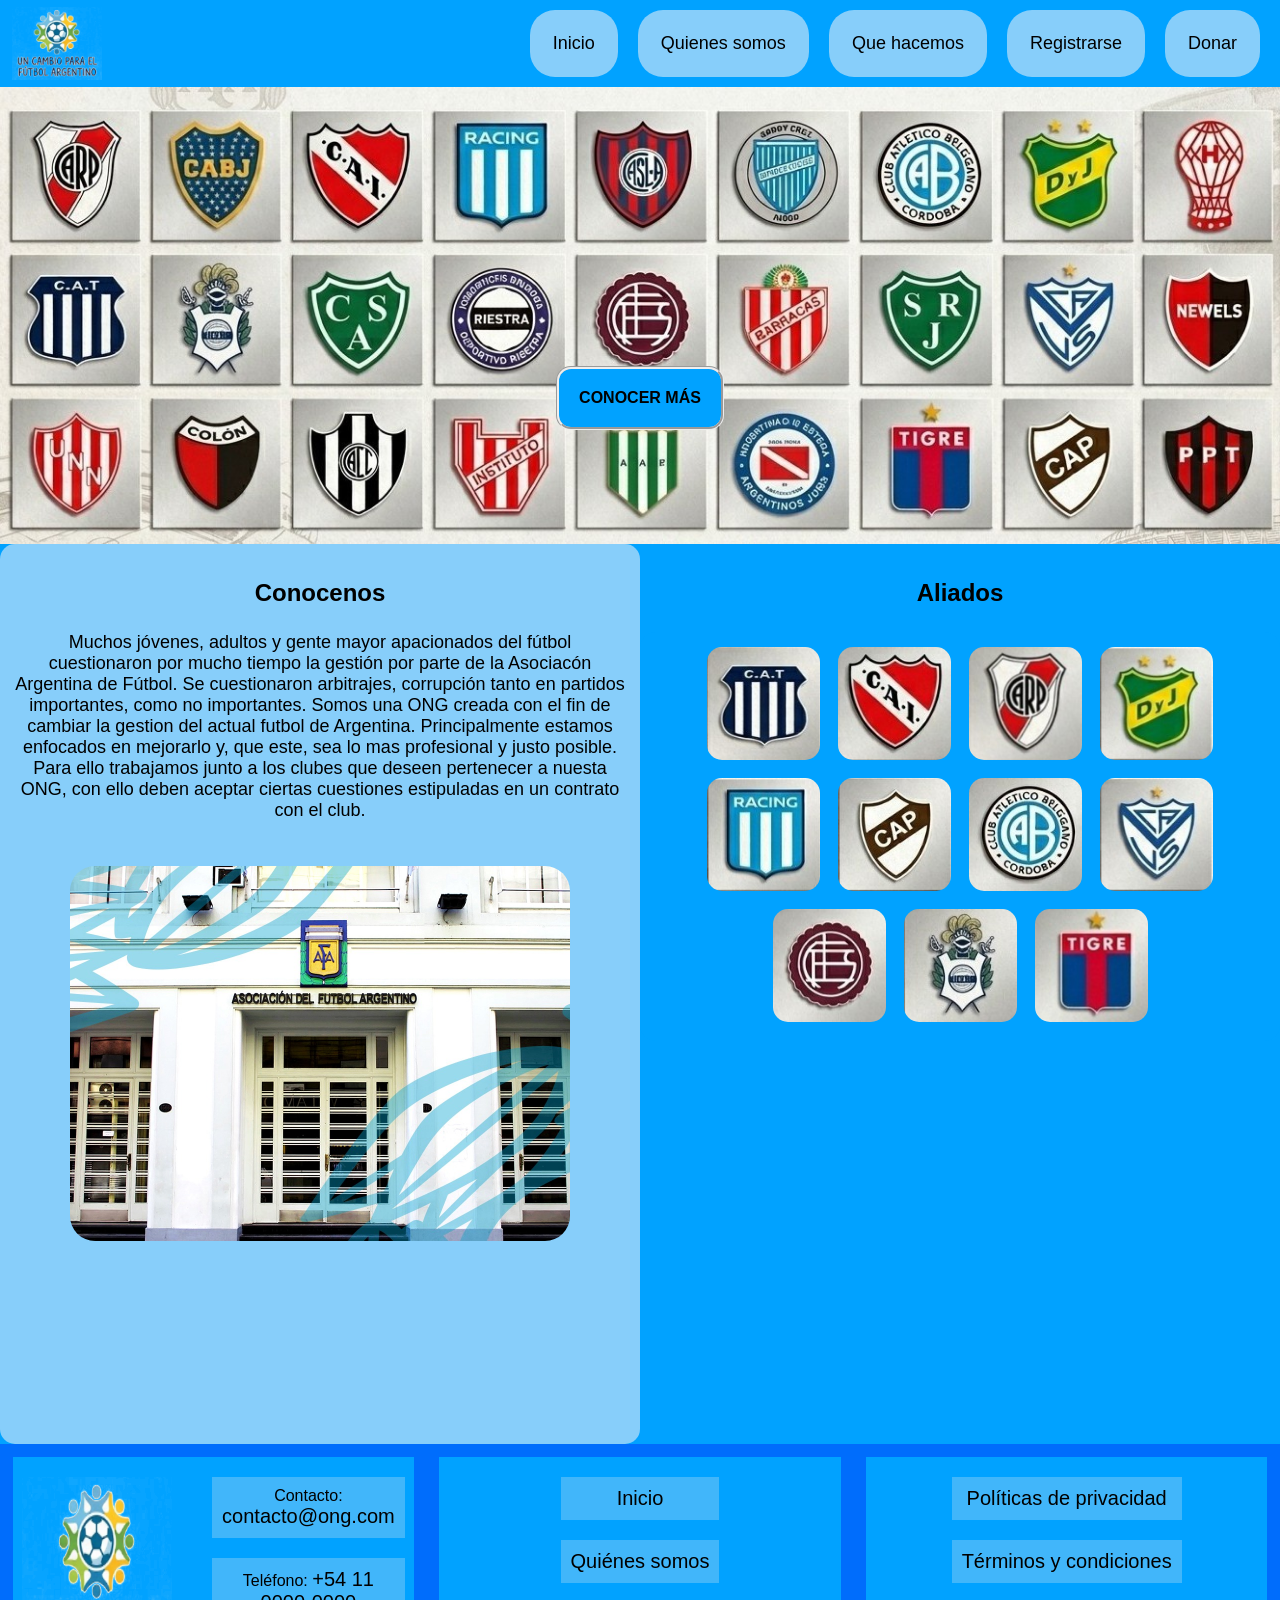
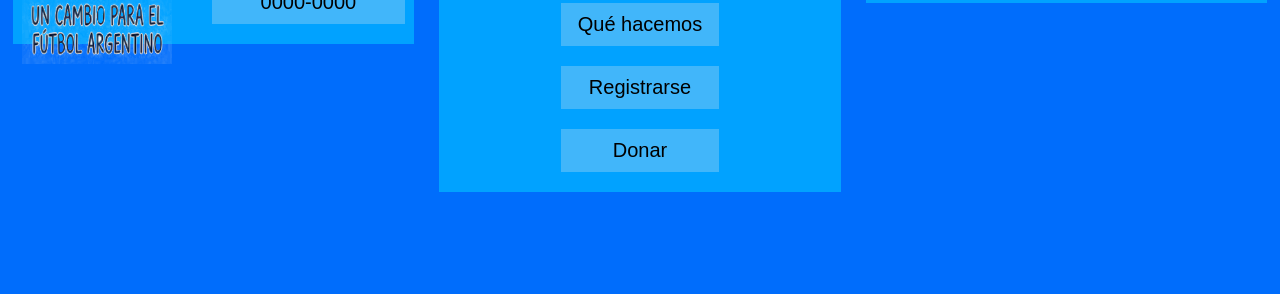
==== index.html @ bb944db1 "subida" ====
<!DOCTYPE html>
<html lang="en">
<head>
    <meta charset="UTF-8">
    <meta name="viewport" content="width=device-width, initial-scale=1.0">
    <title>Un Cambio Para El Fútbol Argentino - ONG</title>
    <link rel="stylesheet" href="styles.css">
</head>
<body style="background-color: white;">
    <center>
        <header id="barraEnlaces">
            <nav>
                <ul id="flexNav">
                    <img src="imagenes/logo.png" alt="" ><a href="index.html"></a>
                    <li><a href="index.html" class="link">Inicio</a></li>
                    <li><a href="quieneSomos.html" class="link">Quienes somos</a></li>
                    <li><a href="queHacemos.html" class="link">Que hacemos </a></li>
                    <form><li><a onclick="abrirRegistrarse()" class="link">Registrarse</a></li></form>
                    <form><li><a onclick="abrirModal()" class="link">Donar</a></li></form>
                    <button type="button" onclick="flexToggle()" aria-label="Abrir o cerrar menú" aria-expanded="false">☰</button>
                </ul>
            </nav>
        </header>
    <main>
        <section id="hero">
            <img src="imagenes/banner.jpg" alt="banner imagen">
            <a href="#conocenos"><b>CONOCER MÁS</b></a>
        </section>
        <section id="conocenos">
            <div id="conocenos-texto">
                <h1>Conocenos</h1>
                <div>
                    <p>
                        Muchos jóvenes, adultos y gente mayor apacionados del fútbol cuestionaron por
                        mucho tiempo la gestión por parte de la Asociacón Argentina de Fútbol.
                        Se cuestionaron arbitrajes, corrupción tanto en partidos importantes, como no importantes.
                        Somos una ONG creada con el fin de cambiar la gestion del actual 
                        futbol de Argentina. Principalmente estamos enfocados en mejorarlo 
                        y, que este, sea lo mas profesional y justo posible. Para ello
                        trabajamos junto a los clubes que deseen pertenecer a nuesta ONG, con ello
                        deben aceptar ciertas cuestiones estipuladas en un contrato con el club.
                    </p>
                    <img src="imagenes/afa-frente.jpeg" alt="">
                </div>
            </div>
            <center>
                <div id="conocenos-imagen">
                    <h1>Aliados</h1>
                    <div alt="div equipos">
                        <img id="conocenos-imagen" style="width: 113px;" src="imagenes/equipos-aliados/cat.jpg" alt="Imagen de conocenos 1">
                        <img id="conocenos-imagen" style="width: 113px;" src="imagenes/equipos-aliados/cai.jpg" alt="Imagen de conocenos 2">
                        <img id="conocenos-imagen" style="width: 113px;" src="imagenes/equipos-aliados/carp.jpg" alt="Imagen de conocenos 3">
                        <img id="conocenos-imagen" style="width: 113px;" src="imagenes/equipos-aliados/dyj.jpg" alt="Imagen de conocenos 4">
                        <img id="conocenos-imagen" style="width: 113px;" src="imagenes/equipos-aliados/racing.jpg" alt="Imagen de conocenos 5">
                        <img id="conocenos-imagen" style="width: 113px;" src="imagenes/equipos-aliados/cap.jpg" alt="Imagen de conocenos 6">
                        <img id="conocenos-imagen" style="width: 113px;" src="imagenes/equipos-aliados/cab.jpg" alt="Imagen de conocenos 7">
                        <img id="conocenos-imagen" style="width: 113px;" src="imagenes/equipos-aliados/cavs.jpg" alt="Imagen de conocenos 8">
                        <img id="conocenos-imagen" style="width: 113px;" src="imagenes/equipos-aliados/cal.jpg" alt="Imagen de conocenos 9">
                        <img id="conocenos-imagen" style="width: 113px;" src="imagenes/equipos-aliados/cagyelp.jpg" alt="Imagen de conocenos 10">
                        <img id="conocenos-imagen" style="width: 113px;" src="imagenes/equipos-aliados/cati.jpg" alt="Imagen de conocenos 11">
                    </div>
                </div>
            </center>
        </section>
    </main>
    </center>
    
    <footer>
        <div class="footerInfo">
            <img src="imagenes/logo.png" alt="Logo de Un cambio al Fútbol Argentino">

            <ul>
                <li>
                    <span>Contacto:</span>
                    <a href="mailto:contacto@ong.com">contacto@ong.com</a>
                </li>
                <li>
                    <span>Teléfono:</span>
                    <a href="tel:+541100000000">+54 11 0000-0000</a>
                </li>
            </ul>
        </div>

        <div class="footerNav">
            <nav aria-label="Navegación del pie de página">
                <ul id="flexNav">
                    <li><a href="index.html" class="link">Inicio</a></li>
                    <li><a href="quieneSomos.html" class="link">Quiénes somos</a></li>
                    <li><a href="queHacemos.html" class="link">Qué hacemos</a></li>
                    <li><a href="#" onclick="abrirRegistrarse(); return false;" class="link">Registrarse</a></li>
                    <li><a href="#" onclick="abrirModal(); return false;" class="link">Donar</a></li>
                </ul>
            </nav>
        </div>

        <div class="footerLegal">
            <ul>
                <li><a href="#">Políticas de privacidad</a></li>
                <li><a href="#">Términos y condiciones</a></li>
            </ul>
        </div>
    </footer>
    <script src="script.js"></script>
</body>
</html>
---- styles.css ----
* {
    margin: 0;
    padding: 0;
    box-sizing: border-box;
}
/* Barra de navegación */
footer{
    background-color: rgb(0, 109, 252);
    display: flex;
    flex-direction: row;
    width: 100%;
    height: 50vh;
    font-family: "Inter", sans-serif;
}
footer div{
    margin: 1%;
    width: 33%;
    background-color: rgb(1, 162, 255);
    text-align: center;
}
footer img{
    position: relative;
    left: 0px;
    margin: 5%;
    width: 150px;
}
footer div ul li{
    list-style-type: none;
    cursor: pointer;
    margin: 20px;
    text-decoration: none;
    background-color: rgb(65, 182, 250);
    padding: 10px;
}
footer nav{
    position: relative;
    top: 10%;
}
footer a{
    width: 100%;
    text-decoration: none;
    font-size: 20px;
    color: black;
} 
#queHacemos2{
    display: flex;
    flex-direction: row;
    gap: 20px;
    justify-content: flex-start;
    padding: 30px;
}
#queHacemos2 div{
    display: inline-block;
    flex-direction: column;
    justify-content: flex-start;
    background-color: #f2f2f2;
    width: 50%;
    height: 80%;
    border-radius: 15px;
    gap: 10px;
}    
#queHacemos2 p{
    font-family: "Inter", sans-serif;
    font-size: 16px;
    margin: 25px;
    text-align: justify;
}
#queHacemos2 h2{
    text-align: center;
    margin-top: 25px;
    text-align: center;
    font-family: Montserrat, sans-serif;
}
#queHacemos2 img{
    border-radius: 15px;
    width:250px;
}
#quieneSomos {
    background-color: lightskyblue;
    width: 50vw;
    text-align: center;
    border-radius: 15px;
    padding: 20px;
}
#quieneSomos h1 {
    font-size: 30px;
    font-family: Montserrat, sans-serif;
    margin-top: 30px;
    margin-bottom: 20px;
}
#quieneSomos p {
    font-size: 18px;
    font-family: "Inter", sans-serif;
}
#barraEnlaces nav ul {
    display: flex;
    flex-direction: row;
    list-style: none;
    gap: 20px;
    align-items: center;
    justify-content: flex-end;
    padding: 10px;
    padding-right: 20px;
    background-color: rgb(1, 162, 255);
}

#barraEnlaces nav li {
    padding: 8px;
    background-color: lightskyblue;
    font-size: 18px;
    font-family: Montserrat, sans-serif;
    border-radius: 25px;
}

#barraEnlaces nav a {
    display: block;
    text-decoration: none;
    color: black;   
    padding: 15px; 
    cursor: pointer;
}

#barraEnlaces nav a:hover {
    background-color: white;
    border-radius: 25px;
}

#barraEnlaces nav img {
    width: 90px;
    position: absolute;
    left: 12px;
}

#barraEnlaces nav button {
    display: none;
    font-size: 24px;
    color: black;
    cursor: pointer;
}

#hero{
    display: flex;
    justify-content: center;
    width: 100%;
    
    position: relative;
    font-family: Montserrat, sans-serif;
}

#hero a {
    position: absolute;
    padding: 20px;
    background-color:  rgb(1, 162, 255);
    bottom: 25%;
    font-family: Montserrat, sans-serif;
    text-decoration: none;
    color: black;
    border-style: groove;
    border-radius: 15px;
    
}
#hero a:hover {
    background-color: lightskyblue;
}
#hero img{
    width: 100%;
    height: auto;
}
#conocenos { 
    background-color: rgb(1, 162, 255);
    height: 100vh;
    display: flex;
}

#conocenos-texto {
    background-color: lightskyblue;
    width: 50vw;
    text-align: center;
    border-radius: 15px;
    font-family: "Inter", sans-serif;
}
#conocenos-texto p {
    margin-left: 15px;
    margin-right: 15px;
    font-family: "Inter", sans-serif;
    font-optical-sizing: auto;
    font-size: 18px;
}
#conocenos-texto h1 {
    margin-left: 10px;
    margin-right: 10px;
    margin-bottom: 25px;
    margin-top: 35px;
    font-family: Montserrat, sans-serif;
}
#conocenos-texto h2{
    margin-left: 10px;
    margin-right: 10px;
    margin-bottom: 25px;
    margin-top: 35px;
    font-family: Montserrat, sans-serif;
}
#conocenos-texto img{
    margin: 7%;
    width: 500px;
    border-radius: 25px;
}
#conocenos-imagen div{
    display: inline-block;
    flex-direction: row;
    justify-content: flex-start;
    align-items: flex-start;
    width: 50vw;
    background-color: rgb(1, 162, 255);
    border-radius: 15px;
    padding: 8px;
}
#conocenos-imagen  img{
    border-radius: 15px;
    margin: 7px;
}
#conocenos-imagen h1{
    text-align: center;
    margin-left: 10px;
    margin-right: 10px;
    margin-bottom: 25px;
    margin-top: 35px;
    font-family: Montserrat, sans-serif;
    
}
#diVisionMision{
    background-color: white;
    width: 100%;
    display: flex;
    justify-content: flex-start;
    padding: 25px;
    flex-direction: column;
    border-radius: 15px;
}
#diVisionMision p{
    font-family: "Inter", sans-serif;
    font-size: 18px;
    text-align: center;
    padding: 10px;
}
#diVisionMision h2{
    font-size: 30px;
    font-family: Montserrat, sans-serif;
    text-align: center;
    margin-top: 30px;
    margin-bottom: 20px;margin-top: 30px;
    margin-bottom: 20px;
    text-decoration: underline;
}
#queHacemos {
    display: flex;
    flex-direction: column;
    background-color: rgb(255, 255, 255);
    width: 65%;
    height: auto;
    border-radius: 15px;
    justify-content: flex-start;
    align-items: center;
    gap: 20px;
}   
#queHacemos h2 {
    text-align: center;
    padding-top: 40px;
    padding-left: 40px;
    padding-right: 40px;
    font-family: Montserrat, sans-serif;
    font-size: 30px;
}
#queHacemos p {
    font-size: 18px;
    text-align: center;
    padding-top: 30px;
    padding-left: 35px;
    padding-right: 35px;
    padding-bottom: 30px;
    font-family: "Inter", sans-serif;
}
#queHacemos img {
    width:500px;
    height:250px;
    display: flex;
    border-radius: 15px;
    flex-direction: column-reverse;
}
#queHacemos2 {
    background-color: lightskyblue;
    width: 100%;
    display: 100%; 
    border-radius: 10px;
}
.nuevoModal{
    background-color: lightskyblue;
    position: fixed;
    left: 50%;
    top: 15%;
    transform: translateX(-50%);
    width: 40%;
    height: 60%;
    justify-content: center;
    text-align: center;
    border-radius: 20px;
    font-family: Montserrat, sans-serif;
}
.nuevoModal button{
    position: relative;
    top:15%;
    right: 6%;
    width: 60vh;
    height: 50px;
    cursor: pointer;
    font-family: Montserrat, sans-serif;
    text-align: center;

}
.nuevoModal h1{
    margin: 7%;
}
.nuevoModal p{
    margin: 5%;
    font-size: 25px;
}
#precios{
    position: relative;
    left: 38%;
    text-align: center;
    width: 100px;
    height: 50px;
    margin-top: 4%;
}
.divUno{
    background-color: rgb(48, 174, 253);
    position: fixed;
    left: 50%;
    top: 10%;
    transform: translateX(-50%);
    width: 50%;
    height: 75%;
    justify-content: center;
    text-align: center;
    border-radius: 20px;
    font-family: Montserrat, sans-serif;
    display: flex;
    flex-direction: column;
    justify-content: flex-start;
        
} 
.divUno h1{
    margin-top: 7%;
    font-size: 30px;
}
.divUno p{
    margin: 5%;
}
.divUno h2{
    margin-bottom: -50px;
}
.divUno p.datos{
    margin-top: 0%;
    margin-bottom: 5px;
    display: flex;
    flex-direction: column;
    position:relative;
}
.divUno input{
    position: relative;
    left: 25%;
    margin-bottom: 20px;
    width: 50%;
    justify-items: center;
    
}
footer div{
    display:flex;
    position: relative;  
    align-self:flex-start;
    justify-content: center;
    
    
}

@media (max-width: 600px) {
    /* Menú móvil: cerrado por defecto */
    #barraEnlaces nav ul {
        flex-direction: column;
        align-items: stretch;
        justify-content: flex-start;
        gap: 0;
        min-height: 0;
        height: auto;
        padding: 58px 0 0;
        background-color: rgb(1, 162, 255);
    }

    #barraEnlaces nav img {
        display: none;
    }

    #barraEnlaces nav button {
        display: block;
        position: absolute;
        top: 8px;
        left: 12px;
        z-index: 2;
    }

    #barraEnlaces nav li {
        display: none;
        width: 100%;
        height: 10vh;
        padding: 0;
        text-align: center;
        border-bottom: 2px solid black;
        background-color: rgb(1, 162, 255);
    }

    #barraEnlaces nav li a {
        display: block;
        width: 100%;
        line-height: calc(10vh - 16px);
    }

    #barraEnlaces nav ul.flexToggle li {
        display:block;
    }

    #conocenos {
        flex-direction: column;
        background-color: rgb(1, 162, 255);
        height: auto;
        width: auto;
        
    }
    #conocenos a {
        font-size: 10px;
        
    }
    #conocenos div {
        width: 100%;
        align-items: center;
    }

    #hero img {
        width: 100vw;
        height: auto;
    }

    #hero a {
        position: absolute;
        left: 40%;
        width: 25%;
        height: 50px;
        border-radius: 10%;
        text-align: center;
        font-size: 13px;
    }

    #conocenos-imagen h1 {
        font-size: 27px;
    }

    #conocenos-texto p {
        font-size: 17px;
        padding-bottom: 5%;
        text-align: justify;
    }
    #queHacemos{
        display: flex;
        flex-direction: column;
        justify-content: center;
        padding-bottom: 30px;
    }
    #queHacemos2{
        display: flex;
        flex-direction: column;
        gap: 20px;
    }
    .nuevoModal{
    background-color: lightskyblue;
    position: fixed;
    left: 50%;
    top: 15%;
    transform: translateX(-50%);
    width: 500px;
    height: 70%;
    justify-content: center;
    text-align: center;
    border-radius: 20px;
    font-family: Montserrat, sans-serif;
    }
    .nuevoModal button{
    position: relative;
    top:15%;
    right: 10%;
    width: 80px;
    height: 50px;
    cursor: pointer;
    font-family: Montserrat, sans-serif;
    text-align: center;
    
    }
    #precios{
    position: relative;
    left: 45px;
    text-align: center;
    width: 100px;
    height: 50px;
    margin-top: 4%;
    }
    .divUno{
    position: fixed;
    left: 50%;
    top: 10%;
    transform: translateX(-50%);
    width: 80%;
    height: 85%;
    justify-content: center;
    text-align: center;
    border-radius: 20px;
    font-family: Montserrat, sans-serif;
    display: flex;
    flex-direction: column;
    justify-content: flex-start;      
    }
    .divUno input{
    position: relative;
    left: 25%;
    margin-bottom: 20px;
    width: 50%;
    justify-items: center;
    } 
    .divUno h2{
    margin-bottom: 20px;
    }
    footer {
        height: 65vh;
        display: flex;
        flex-direction: row;
    }
    
    }
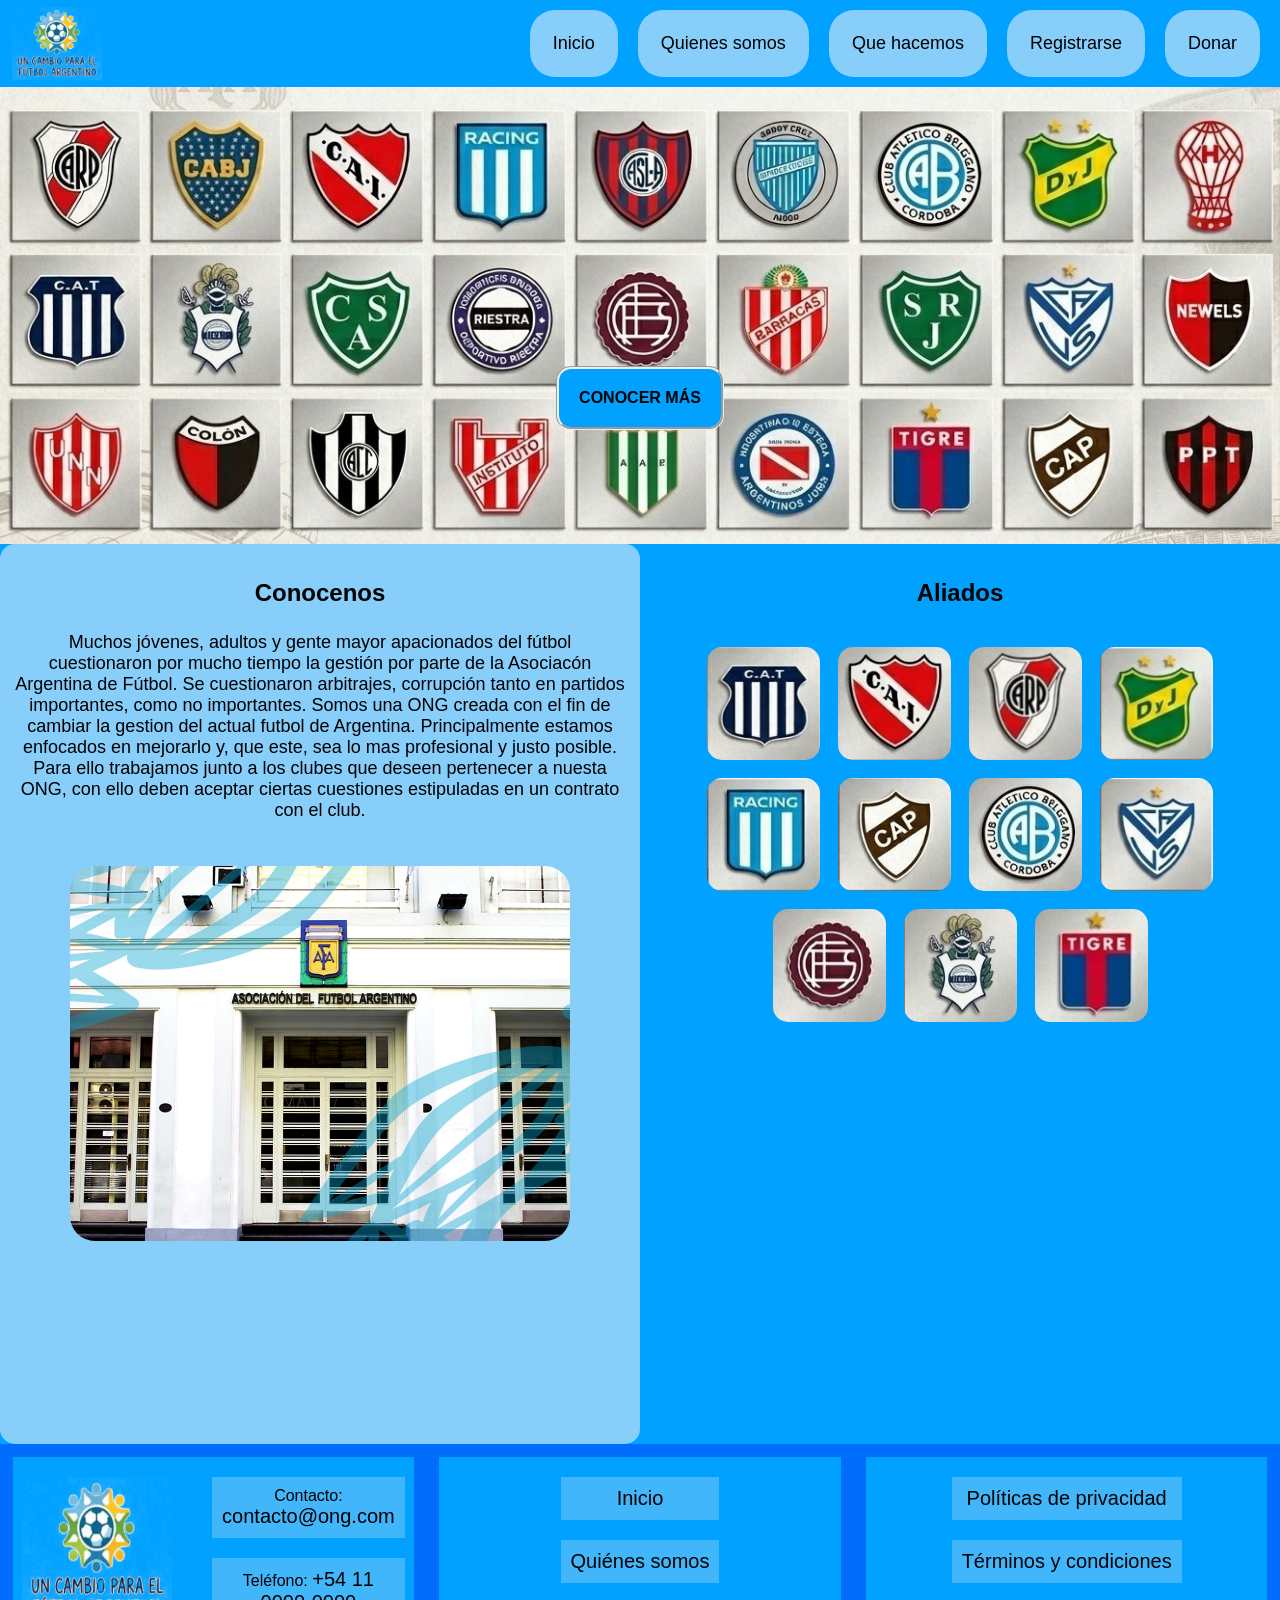
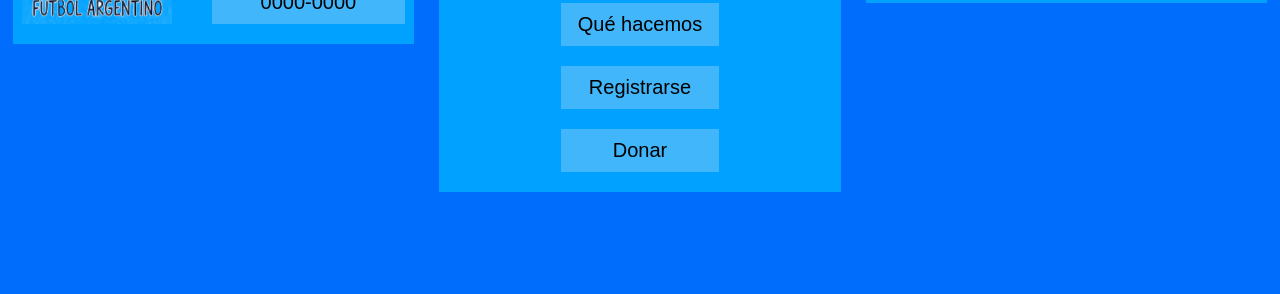
==== commit 4093e106: "z" ====
--- a/index.html
+++ b/index.html
@@ -64,11 +64,9 @@
         </section>
     </main>
     </center>
-    
     <footer>
-        <div class="footerInfo">
+        <div>
             <img src="imagenes/logo.png" alt="Logo de Un cambio al Fútbol Argentino">
-
             <ul>
                 <li>
                     <span>Contacto:</span>
@@ -80,8 +78,7 @@
                 </li>
             </ul>
         </div>
-
-        <div class="footerNav">
+        <div>
             <nav aria-label="Navegación del pie de página">
                 <ul id="flexNav">
                     <li><a href="index.html" class="link">Inicio</a></li>
@@ -92,8 +89,7 @@
                 </ul>
             </nav>
         </div>
-
-        <div class="footerLegal">
+        <div>
             <ul>
                 <li><a href="#">Políticas de privacidad</a></li>
                 <li><a href="#">Términos y condiciones</a></li>
--- a/styles.css
+++ b/styles.css
@@ -541,7 +541,10 @@
         display: flex;
         flex-direction: row;
     }
-    
-    }
-    
-
+    footer div img{
+        display: none;
+    }
+    
+    }
+    
+
